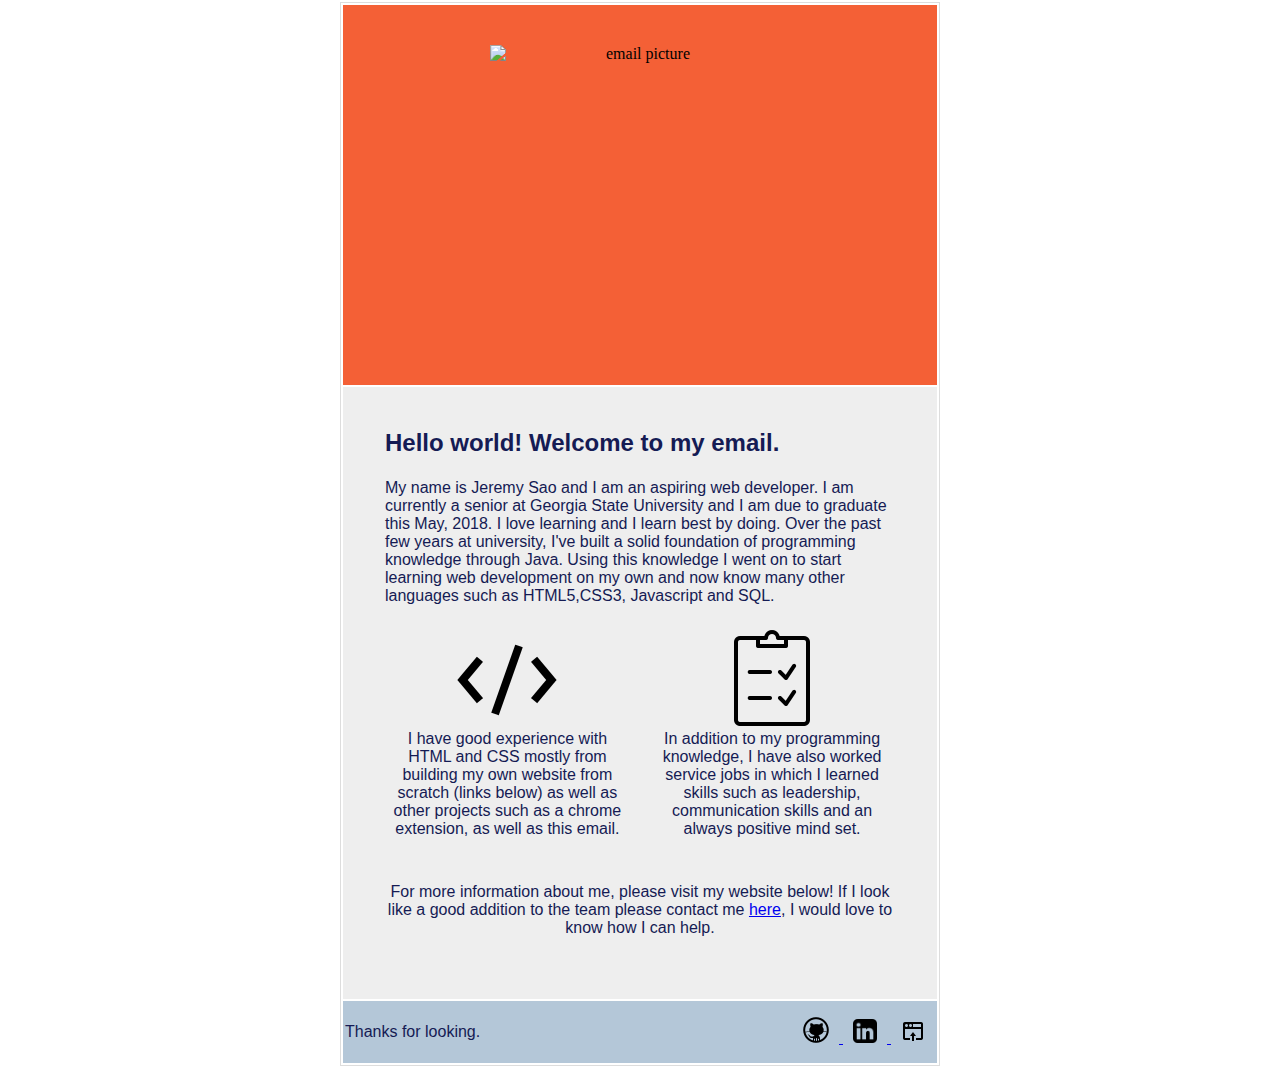
==== profile/emailProject/email.html @ 668eee3e "Added email template" ====
<!DOCTYPE html PUBLIC "-//W3C//DTD XHTML 1.0 Transitional//EN" "http://www.w3.org/TR/xhtml1/DTD/xhtml1-transitional.dtd">
<html xmlns="http://www.w3.org/1999/xhtml">
  <head>
    <meta http-equiv="Content-Type" content="text/html; charset=UTF-8" />
    <title>The Jeremy Sao Email</title>
    <meta name="viewport" content="width=device-width, initial-scale=1.0"/>
  </head>
  <body style="margin:0; padding:0;">
    <table  cellpadding="0" width="100%">
      <tr>
        <td>
          <table border="0" cellpadding="0" width="600px" align="center"  style="border: 1px solid #DDDDDD">
            <tr bgcolor="#F46036">
              <td align="center">
                <img src="./email.png" alt="email picture" width="300px" height="300px" style="display: block; padding: 40px 0 40px 0;"/>
              </td>
            </tr>
            <tr bgcolor="#EEEEEE" align="center">
              <td style="padding:40px 40px 40px 40px;">
                <table border="0" cellpadding="0" width="100%" align="center">
                  <tr>
                    <td style="color:#151B54; font-size:24px; font-family:Arial, sans-serif;">
                      <b>Hello world! Welcome to my email.</b>
                    </td>
                  </tr>
                  <tr>
                    <td style="padding:20px 0 20px 0; color:#151B54; font-size:16px; font-family:Arial, sans-serif;">
                      My name is Jeremy Sao and I am an aspiring web developer. I am currently a senior at Georgia State University and I am due to graduate this May, 2018. I love learning and I learn best by doing. Over the past few years at university, I've built a solid foundation of programming knowledge
                      through Java. Using this knowledge I went on to start learning web development on my own and now know many other languages such as HTML5,CSS3, Javascript and SQL.
                    </td>
                  </tr>
                  <tr>
                    <td width="100%">
                      <table border="0" align="center">
                        <tr>
                          <td width="260px" valign="top" align="center" style="color:#151B54; font-size:16px; font-family:Arial, sans-serif;">
                            <img src="./html.png" width="100px" height="100px" style="display: block;" alt="html"/>
                            I have good experience with HTML and CSS mostly from building my own website from scratch (links below) as well as other projects such as a chrome extension, as well as this email.
                          </td>
                          <td width="20px">
                          </td>
                          <td width="260px" valign="top" align="center" style="color:#151B54; font-size:16px; font-family:Arial, sans-serif;">
                            <img src="./checklist.png" width="100px" height="100px" style="display: block;" alt="checklist"/>
                            In addition to my programming knowledge, I have also worked service jobs in which I learned skills such as leadership, communication skills and an always positive mind set.
                          </td>
                        </tr>
                      </table>
                    </td>
                  </tr>
                  <tr align="center">
                    <td style="padding:40px 0 20px 0; color:#151B54; font-size:16px; font-family:Arial, sans-serif;">
                      For more information about me, please visit my website below! If I look like a good addition to the team please contact me <a href="mailto:jsao1@student.gsu.edu" target="_top">here</a>, I would love to know how I can help.
                    </td>
                  </tr>
                </table>
              </td>
            </tr>
            <tr bgcolor="#B4C7D8">
              <td>
                <table border="0" cellpadding="0" width="100%" align="center">
                  <tr>
                    <td style="padding: 20px 0 20px 0;color:#151B54; font-size:16px; font-family:Arial, sans-serif;">
                      Thanks for looking.
                    </td>
                    <td align="right">
                      <a href="http://github.com/JaySao" target="_blank">
                        <img src="./github.png" width="26px" height="26px" style="display: inline-block; padding: 0 10px 0 10px" alt="github icon"/>
                      </a>
                      <a href="https://www.linkedin.com/in/jeremy-sao-194566155/" target="_blank">
                        <img src="./linkedin.png" width="24px" height="24px" style="display: inline-block; padding: 0 10px 0 10px" alt="linkedin icon"/>
                      </a>
                      <a href="http://jeremysao.com" target="_blank">
                        <img src="./open.png" width="24px" height="24px" style="display: inline-block; padding: 0 10px 0 10px" alt="website icon"/>
                      </a>
                    </td>
                  </tr>
                </table>
              </td>
            </tr>
          </table>
        </td>
      </tr>
    </table>
  </body>
  </html>
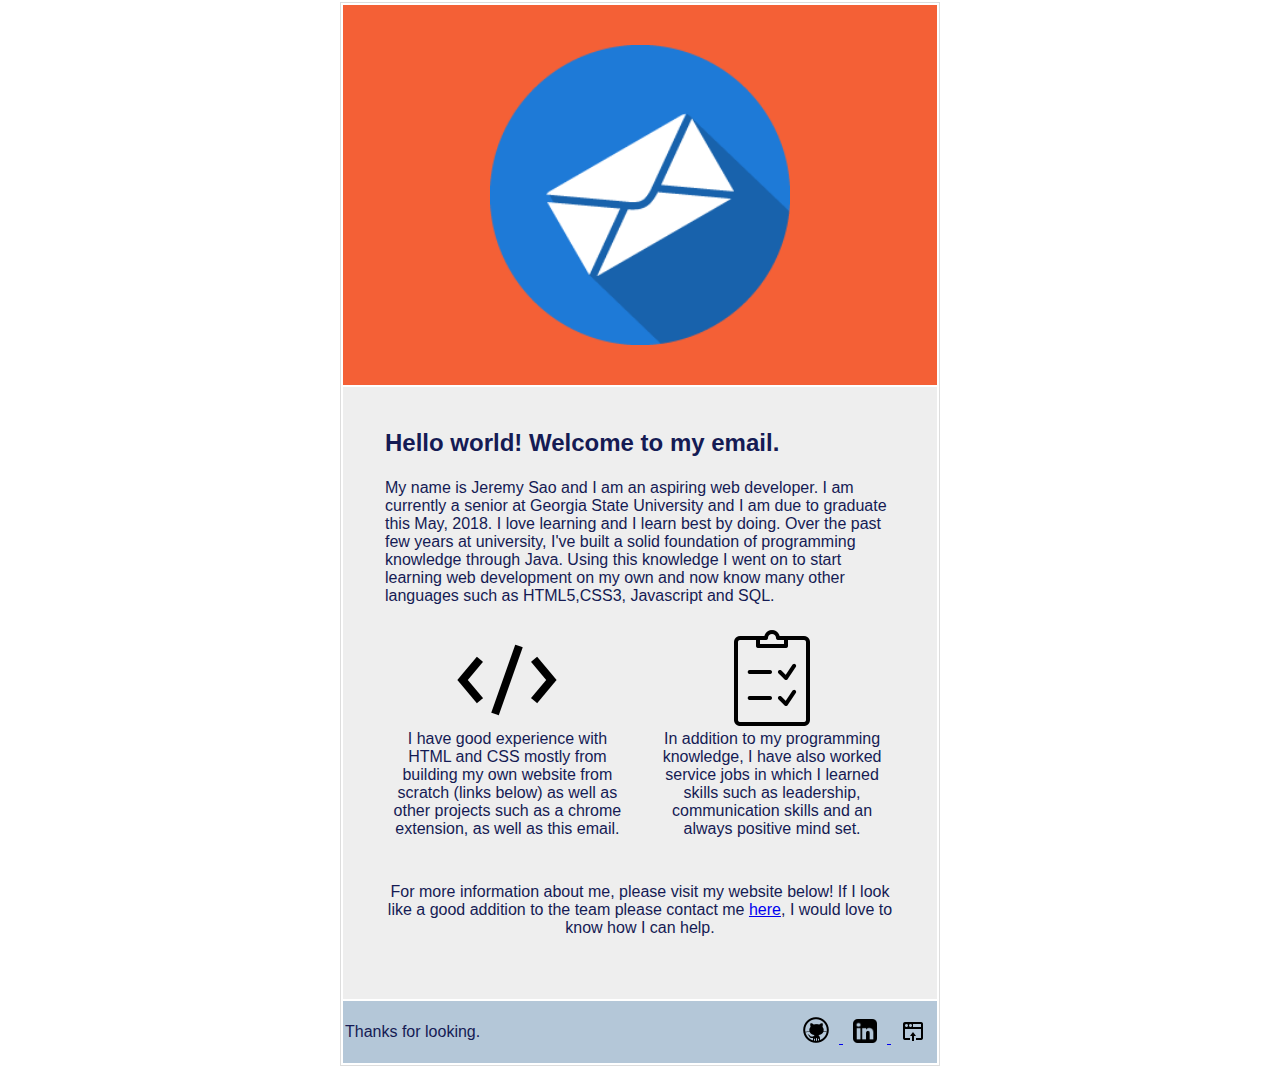
==== commit 08c2d7b6: "Fixed email template images and added test results" ====
--- a/profile/emailProject/email.html
+++ b/profile/emailProject/email.html
@@ -12,7 +12,7 @@
           <table border="0" cellpadding="0" width="600px" align="center"  style="border: 1px solid #DDDDDD">
             <tr bgcolor="#F46036">
               <td align="center">
-                <img src="./email.png" alt="email picture" width="300px" height="300px" style="display: block; padding: 40px 0 40px 0;"/>
+                <img src="./Email.png" alt="email picture" width="300px" height="300px" style="display: block; padding: 40px 0 40px 0;"/>
               </td>
             </tr>
             <tr bgcolor="#EEEEEE" align="center">
